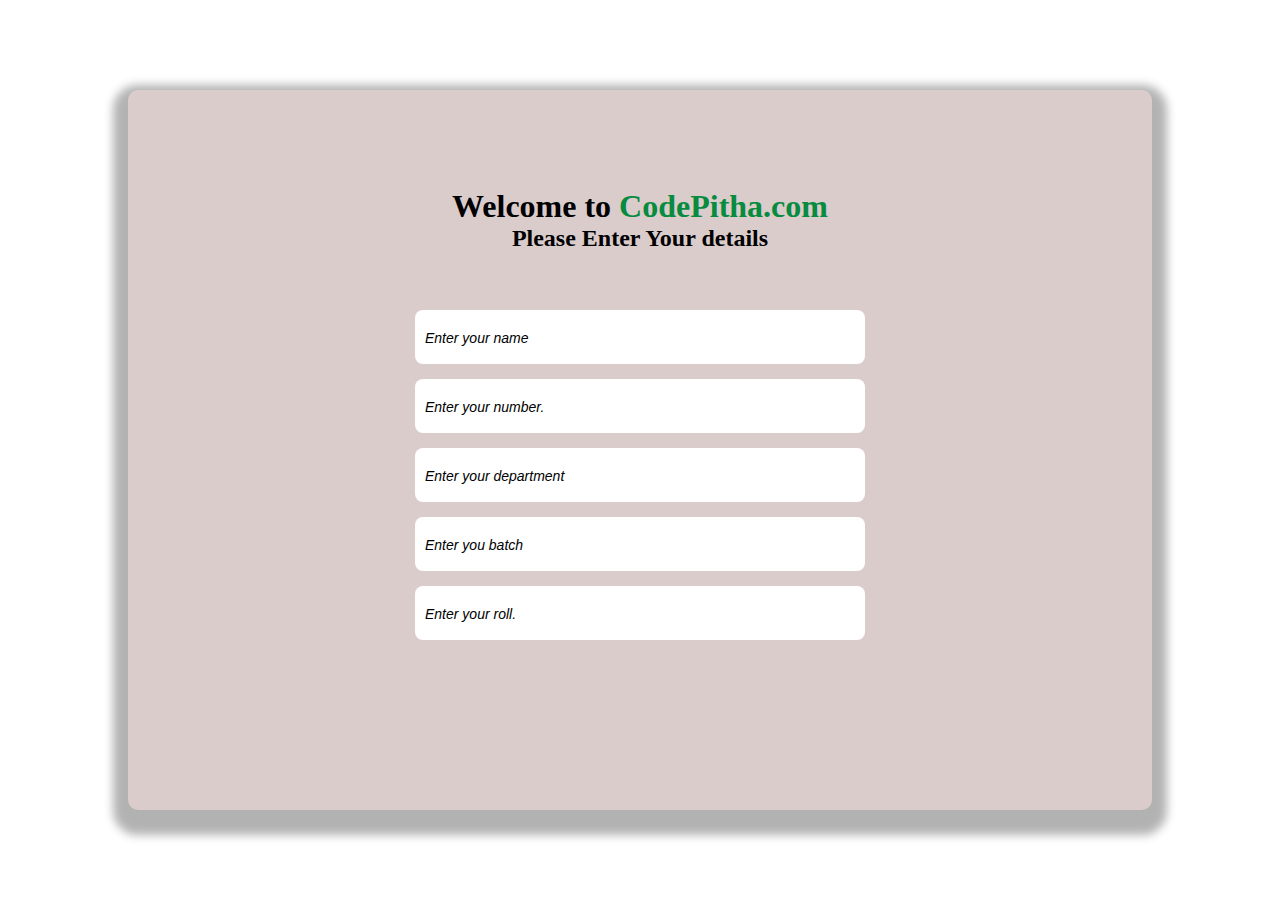
==== detiles.html @ 5120e662 "our Pitha festival" ====
<!DOCTYPE html>
<html lang="en">
<head>
    <meta charset="UTF-8">
    <meta name="viewport" content="width=device-width, initial-scale=1.0">
    <title>CodePitta.com</title>
    <link rel="stylesheet" href="details.css">
</head>
<body>
    <div class="container">
        <div class="mainContainer">
        <div class="pageTitle">
            <h1>Welcome to <span><a href="index.html">CodePitha.com</a></span></h1>
            <h2>Please Enter Your details</h2>
        </div>
            <div class="inputDocument">
                <input type="text" placeholder="Enter your name">
                <input type="number" placeholder="Enter your number.">
                <input type="text" placeholder="Enter your department">
                <input type="text" placeholder="Enter you batch">
                <input type="text" placeholder="Enter your roll.">
            </div>
        </div>
    </div>
</body>
</html>
---- details.css ----
*{
    margin: 0;
    padding: 0;
    box-sizing: border-box;
}
body{
    color: #000;
    background-color: #fff;
}
span{
    color: #078b3e;
    /* text-decoration: none; */
}
span a{
    text-decoration: none;
    color: #078b3e;
}

.container{
    height: 100vh;
    width: 100%;
    display: flex;
    justify-content: center;
    align-items: center;
}
.mainContainer{
    height: 80vh;
    width: 80%;
    position: relative;
    display: flex;
    flex-direction: column;
    /* justify-content: center; */
    align-items: center;
    background-color: rgb(219, 204, 204);
    /* margin-top: 40px; */
    border-radius: 10px;
    box-shadow: 0 10px 10px 15px rgba(0, 0, 0, 0.3);

}
.pageTitle{
    margin-top: 40px;
    height: 20vh;
    /* background-color: blueviolet; */
    display: flex;
    flex-direction: column;
    justify-content: center;
    align-items: center;
}
input{
    display: block;
    margin-bottom: 15px;
    height: 6vh;
    width: 50vh;
    border: #078b3e;
    border-radius: 8px;
    font-size: 18px;
    font-weight: 500;
    padding: 10px;
}
input::placeholder{
    color: #000;
    font-style: italic;
    font-size: 14px;
    font-weight: 500;
}
input:focus::placeholder{
    color: #aaa;
    font-style: normal;
}
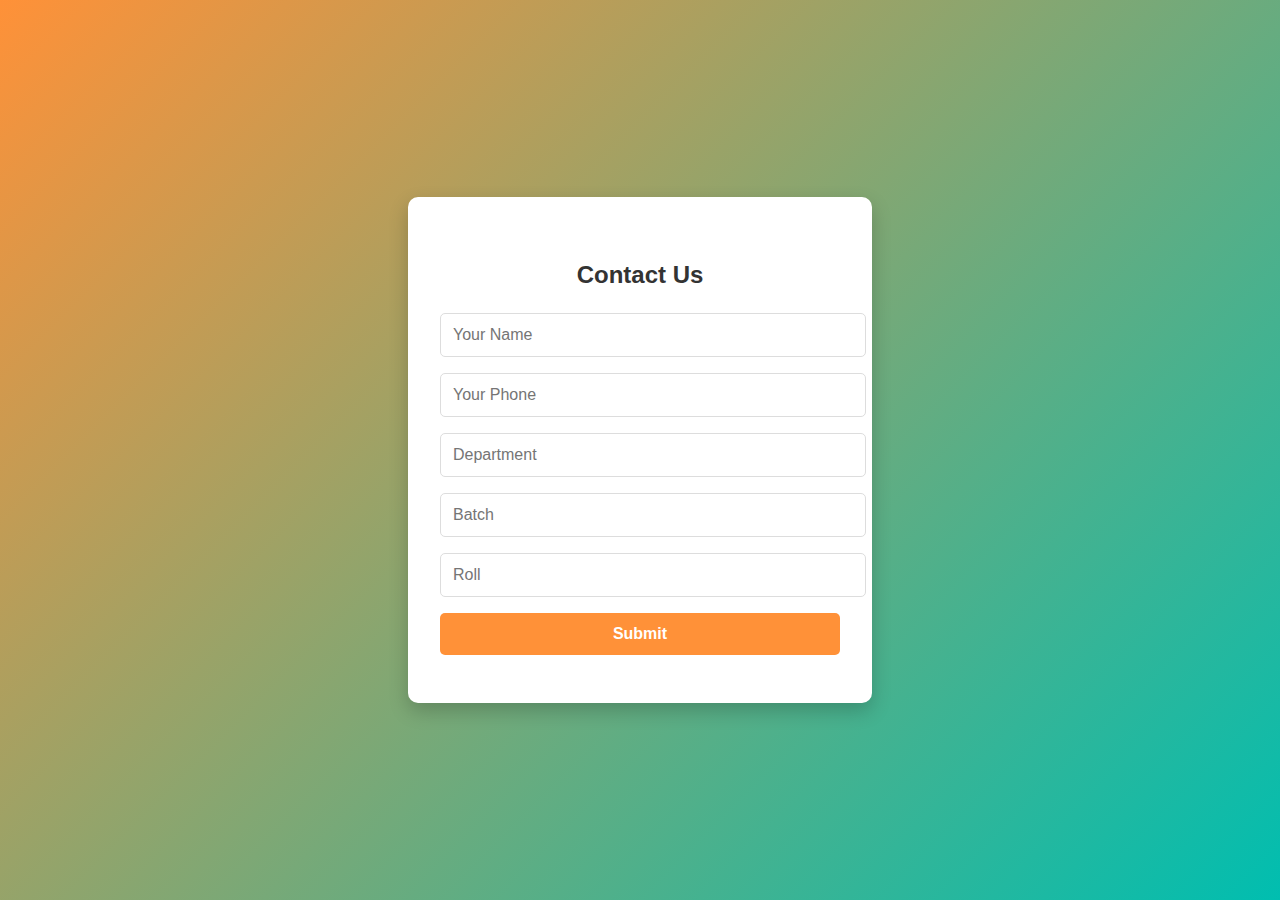
==== commit d8c6bd1e: "Refactor styles and update contact form layout in details.html" ====
--- a/detiles.html
+++ b/detiles.html
@@ -1,26 +1,53 @@
 <!DOCTYPE html>
 <html lang="en">
-<head>
-    <meta charset="UTF-8">
-    <meta name="viewport" content="width=device-width, initial-scale=1.0">
+  <head>
+    <meta charset="UTF-8" />
+    <meta name="viewport" content="width=device-width, initial-scale=1.0" />
     <title>CodePitta.com</title>
-    <link rel="stylesheet" href="details.css">
-</head>
-<body>
-    <div class="container">
-        <div class="mainContainer">
-        <div class="pageTitle">
-            <h1>Welcome to <span><a href="index.html">CodePitha.com</a></span></h1>
-            <h2>Please Enter Your details</h2>
+    <link rel="stylesheet" href="details.css" />
+  </head>
+  <body>
+    <!DOCTYPE html>
+    <html lang="en">
+      <head>
+        <meta charset="UTF-8" />
+        <meta name="viewport" content="width=device-width, initial-scale=1.0" />
+        <title>CodePitha - Contact Form</title>
+        <link rel="stylesheet" href="styles.css" />
+      </head>
+      <body>
+        <div class="container">
+          <form method="post" action="" name="contact-form">
+            <h4>Contact Us</h4>
+            <input type="text" name="Name" placeholder="Your Name" />
+            <input type="text" name="Phone" placeholder="Your Phone" />
+            <input type="text" name="Department" placeholder="Department" />
+            <input type="text" name="Batch" placeholder="Batch" />
+            <input type="text" name="Roll" placeholder="Roll" />
+            <input type="submit" value="Submit" id="submit" />
+          </form>
         </div>
-            <div class="inputDocument">
-                <input type="text" placeholder="Enter your name">
-                <input type="number" placeholder="Enter your number.">
-                <input type="text" placeholder="Enter your department">
-                <input type="text" placeholder="Enter you batch">
-                <input type="text" placeholder="Enter your roll.">
-            </div>
-        </div>
-    </div>
-</body>
-</html>+        <script src="script.js"></script>
+      </body>
+    </html>
+
+    <script>
+      const scriptURL =
+        "https://script.google.com/macros/s/AKfycbw5RAvvQFXP9_wE2FWHYwcUpxxpZUY_ZPaUhIHWsIcPW8-CRKTe7qY8OAjUjmj-5uo4/exec";
+
+      const form = document.forms["contact-form"];
+
+      form.addEventListener("submit", (e) => {
+        e.preventDefault();
+
+        fetch(scriptURL, { method: "POST", body: new FormData(form) })
+          .then((response) => alert("Thank you! Form is submitted"))
+          .then(() => {
+            window.location.reload();
+          })
+          .catch((error) => console.error("Error!", error.message));
+      });
+    </script>
+    <script src="./script.js"></script>
+  </body>
+</html>
--- a/details.css
+++ b/details.css
@@ -1,69 +1,73 @@
-*{
-    margin: 0;
-    padding: 0;
-    box-sizing: border-box;
-}
-body{
-    color: #000;
-    background-color: #fff;
-}
-span{
-    color: #078b3e;
-    /* text-decoration: none; */
-}
-span a{
-    text-decoration: none;
-    color: #078b3e;
+/* General Styles */
+body {
+  font-family: "Arial", sans-serif;
+  background: linear-gradient(135deg, #ff9138, #00beb0);
+  margin: 0;
+  padding: 0;
+  display: flex;
+  justify-content: center;
+  align-items: center;
+  height: 100vh;
 }
 
-.container{
-    height: 100vh;
-    width: 100%;
-    display: flex;
-    justify-content: center;
-    align-items: center;
+/* Container Styles */
+.container {
+  background: #ffffff;
+  border-radius: 10px;
+  box-shadow: 0 8px 20px rgba(0, 0, 0, 0.2);
+  padding: 2rem;
+  width: 100%;
+  max-width: 400px;
 }
-.mainContainer{
-    height: 80vh;
-    width: 80%;
-    position: relative;
-    display: flex;
-    flex-direction: column;
-    /* justify-content: center; */
-    align-items: center;
-    background-color: rgb(219, 204, 204);
-    /* margin-top: 40px; */
-    border-radius: 10px;
-    box-shadow: 0 10px 10px 15px rgba(0, 0, 0, 0.3);
 
+/* Form Heading */
+form h4 {
+  font-size: 1.5rem;
+  margin-bottom: 1.5rem;
+  text-align: center;
+  color: #333;
+  font-weight: bold;
 }
-.pageTitle{
-    margin-top: 40px;
-    height: 20vh;
-    /* background-color: blueviolet; */
-    display: flex;
-    flex-direction: column;
-    justify-content: center;
-    align-items: center;
+
+/* Input Fields */
+form input[type="text"],
+form input[type="submit"] {
+  width: 100%;
+  padding: 0.75rem;
+  margin-bottom: 1rem;
+  border: 1px solid #ddd;
+  border-radius: 5px;
+  font-size: 1rem;
+  transition: all 0.3s ease;
 }
-input{
-    display: block;
-    margin-bottom: 15px;
-    height: 6vh;
-    width: 50vh;
-    border: #078b3e;
-    border-radius: 8px;
-    font-size: 18px;
-    font-weight: 500;
-    padding: 10px;
+
+/* Input Focus */
+form input[type="text"]:focus {
+  border-color: #00beb0;
+  outline: none;
+  box-shadow: 0 0 5px rgba(0, 190, 176, 0.5);
 }
-input::placeholder{
-    color: #000;
-    font-style: italic;
-    font-size: 14px;
-    font-weight: 500;
+
+/* Submit Button */
+form input[type="submit"] {
+  background: #ff9138;
+  color: #fff;
+  font-weight: bold;
+  border: none;
+  cursor: pointer;
 }
-input:focus::placeholder{
-    color: #aaa;
-    font-style: normal;
+
+form input[type="submit"]:hover {
+  background: #00beb0;
 }
+
+/* Responsive Design */
+@media (max-width: 768px) {
+  .container {
+    padding: 1.5rem;
+  }
+
+  form h4 {
+    font-size: 1.25rem;
+  }
+}
